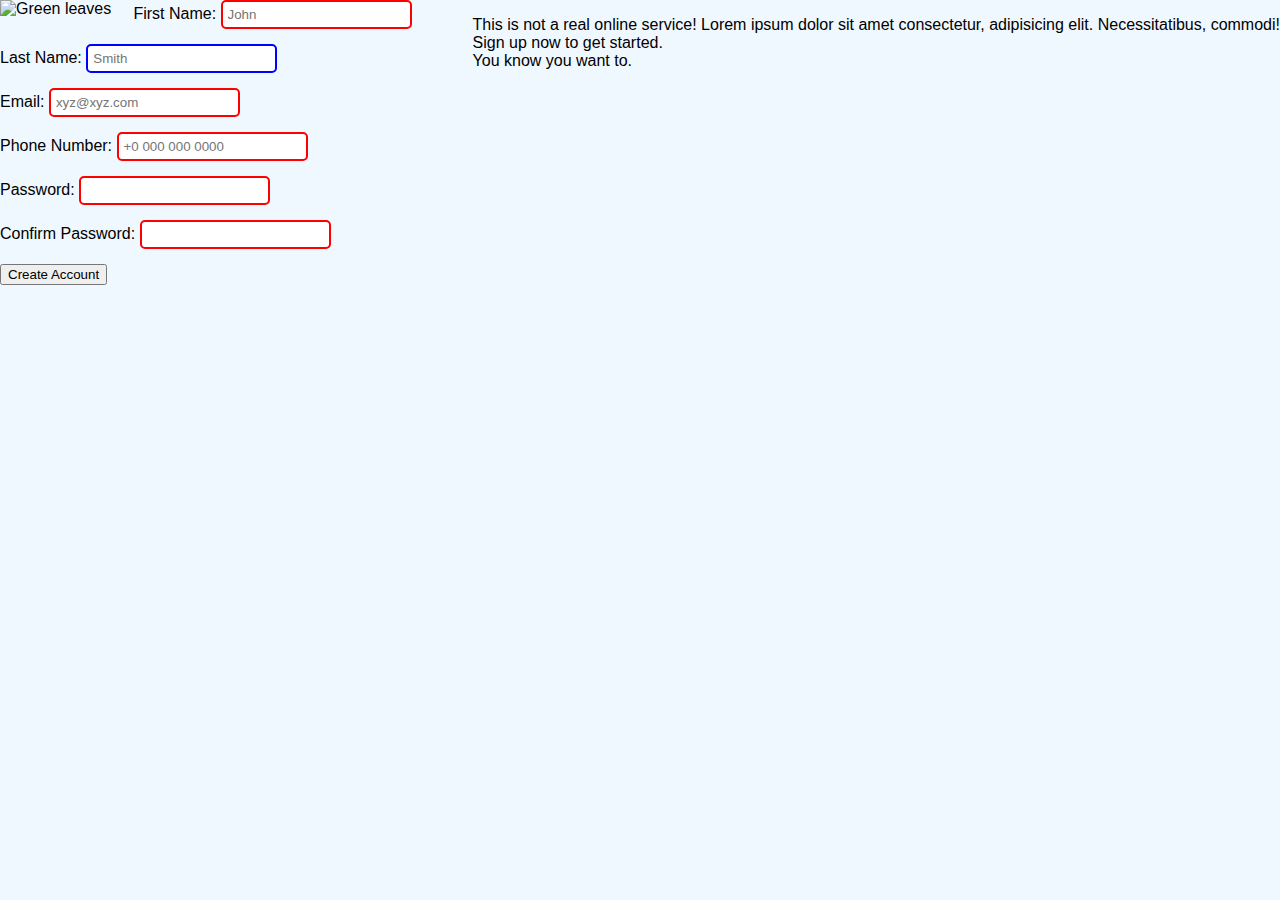
==== Form/index.html @ 7e0efbc2 "made a form page using html and CSS" ====
<!DOCTYPE html>
<html lang="en">
<head>
    <meta charset="UTF-8">
    <meta http-equiv="X-UA-Compatible" content="IE=edge">
    <meta name="viewport" content="width=device-width, initial-scale=1.0">
    <title>Document</title>
    <link rel="stylesheet" href="style.css">
    <link href="https://fonts.googleapis.com/css2?family=Poppins:wght@200;300;400;500;600;700&display=swap" rel="stylesheet">
</head>

<body>
    <div class="flex-container">
        
        <div class="top">
            <p>This is not a real online service! Lorem ipsum dolor sit amet consectetur, adipisicing elit. Necessitatibus, commodi! <br>  Sign up now to get started. <br>
                You know you want to.</p>
        </div>
        
        <div class="backgroundIMG">
            <img src="https://images.unsplash.com/photo-1585202900225-6d3ac20a6962?ixlib=rb-1.2.1&ixid=MnwxMjA3fDB8MHxwaG90by1wYWdlfHx8fGVufDB8fHx8&auto=format&fit=crop&w=687&q=80" alt="Green leaves">
            <div class="logo">
                <img src="https://cdn.statically.io/gh/TheOdinProject/curriculum/5f37d43908ef92499e95a9b90fc3cc291a95014c/html_css/project-sign-up-form/odin-lined.png" alt="odin project logo">
            </div>
        </div>
        
        <div class="right">
            <form action ="#" method="post">
            
            <div>
                <label for="first_name">First Name: </label>
                <input type="text" id="first_name" name="first_name" placeholder="John" required> 
            </div>
        
            <div>
                <label for="last_name">Last Name: </label>
                <input type="text" id="last_name" name="last_name" placeholder="Smith"> 
            </div>

            <div>
                <label for="email">Email: </label>
                <input type="text" id="email" name="email" placeholder="xyz@xyz.com" required> 
            </div>
        
            <div>
                <label for="phone_number">Phone Number: </label>
                <input type="tel" id="phone_number" name="phone_number" minlength="9" placeholder="+0 000 000 0000" pattern="^(\+\d{1,2}\s)?\(?\d{3}\)?[\s.-]\d{3}[\s.-]\d{4}$" required> 
            </div>

        
            <div>
                <label for="password"> Password: </label>
                <input type="password" id="password" name="password" required > 
            </div>
        
            <div>
                <label for="confirm_password"> Confirm Password: </label>
                <input type="password" id="confirm_password" name="confirm_password" required> 
            </div>
        
            <button type="submit">Create Account</button>
            </form>
        </div>
    </div>
</body>
</html>
---- Form/style.css ----
:root {
    --left-space: 48px;
  }
  body {
    margin: 0;
    padding: 0;
    font-family: sans-serif;
    background-color:aliceblue;
  }

  div.backgroundIMG {
    float: left;
    background-repeat: repeat-y;
    position: relative;
    
  }

  .logo  {
    background: rgba(61, 188, 226, 0.575);
    position:relative;
    top: -900px;  
    left: 125px; 
    max-width: fit-content; 

  }

  p {
    float: right;
    display: block;
  }

  form {
    
  }

 
input {
    border: 2px solid #000;
    margin-bottom: 15px;
    padding: 5px;
    border-radius: 5px;
  }
  
  input:invalid {
    border-color: red;
  }
  
  input:valid {
    border-color: blue;
  }
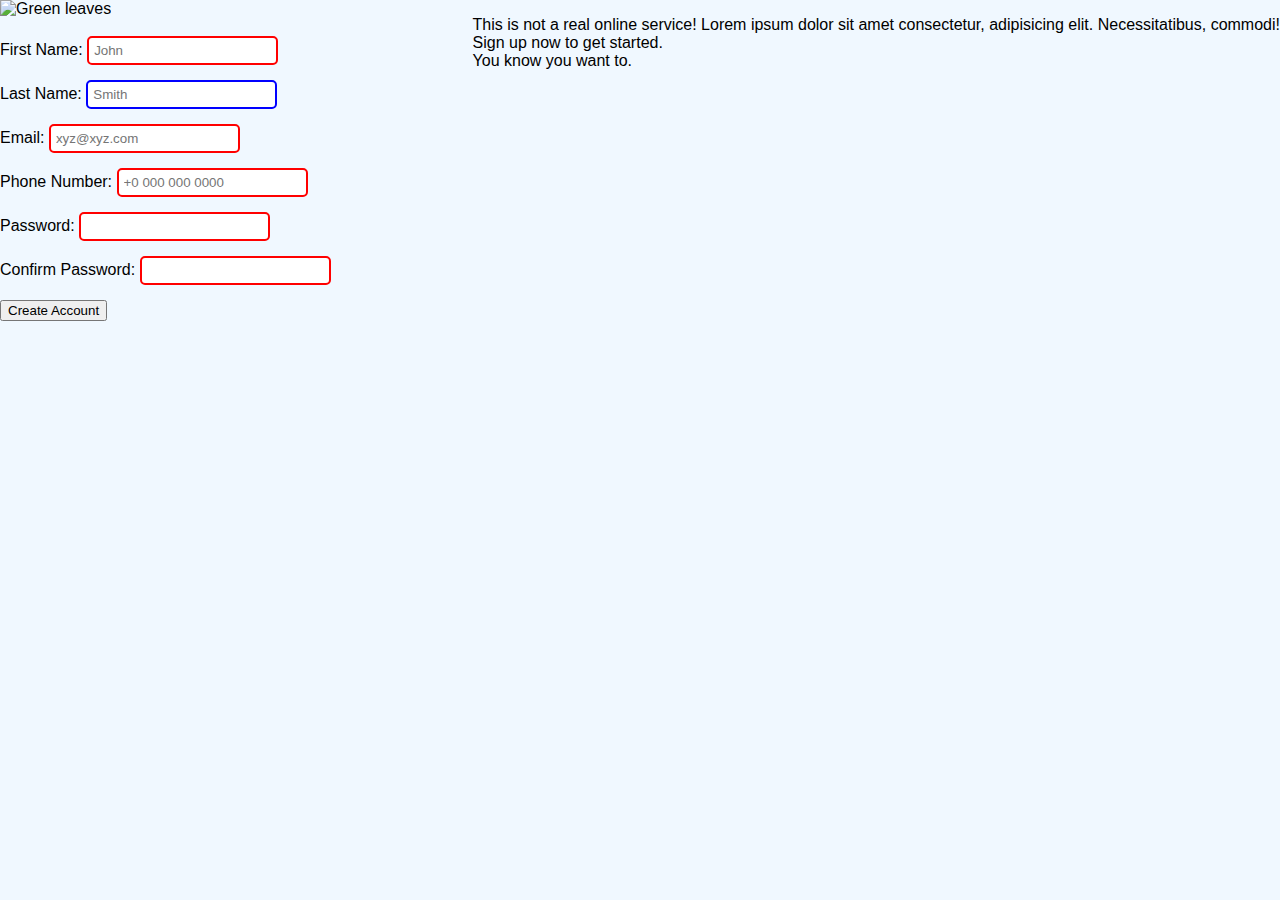
==== commit 7a3fde72: "added div tags making containers and adding a better flow for the html skeleton neeed to implement t" ====
--- a/Form/index.html
+++ b/Form/index.html
@@ -10,50 +10,55 @@
 </head>
 
 <body>
-    <div class="flex-container">
         
-        <div class="top">
+    <div class ="Topcontainer">
+        <div class="topParagraph">
             <p>This is not a real online service! Lorem ipsum dolor sit amet consectetur, adipisicing elit. Necessitatibus, commodi! <br>  Sign up now to get started. <br>
                 You know you want to.</p>
         </div>
-        
+    </div>
+
+    <div class="backgroundContainer">
         <div class="backgroundIMG">
             <img src="https://images.unsplash.com/photo-1585202900225-6d3ac20a6962?ixlib=rb-1.2.1&ixid=MnwxMjA3fDB8MHxwaG90by1wYWdlfHx8fGVufDB8fHx8&auto=format&fit=crop&w=687&q=80" alt="Green leaves">
-            <div class="logo">
-                <img src="https://cdn.statically.io/gh/TheOdinProject/curriculum/5f37d43908ef92499e95a9b90fc3cc291a95014c/html_css/project-sign-up-form/odin-lined.png" alt="odin project logo">
-            </div>
         </div>
         
-        <div class="right">
+        <div class="logo">
+            <img src="https://cdn.statically.io/gh/TheOdinProject/curriculum/5f37d43908ef92499e95a9b90fc3cc291a95014c/html_css/project-sign-up-form/odin-lined.png" alt="odin project logo">
+        </div>
+
+    </div>
+        
+        <div class="formContainer">
             <form action ="#" method="post">
             
-            <div>
+            <div class="right">
                 <label for="first_name">First Name: </label>
                 <input type="text" id="first_name" name="first_name" placeholder="John" required> 
             </div>
         
-            <div>
+            <div class="left">
                 <label for="last_name">Last Name: </label>
                 <input type="text" id="last_name" name="last_name" placeholder="Smith"> 
-            </div>
+            </div >
 
-            <div>
+            <div class="right">
                 <label for="email">Email: </label>
                 <input type="text" id="email" name="email" placeholder="xyz@xyz.com" required> 
             </div>
         
-            <div>
+            <div class="left">
                 <label for="phone_number">Phone Number: </label>
                 <input type="tel" id="phone_number" name="phone_number" minlength="9" placeholder="+0 000 000 0000" pattern="^(\+\d{1,2}\s)?\(?\d{3}\)?[\s.-]\d{3}[\s.-]\d{4}$" required> 
             </div>
 
         
-            <div>
+            <div class="right">
                 <label for="password"> Password: </label>
                 <input type="password" id="password" name="password" required > 
             </div>
         
-            <div>
+            <div class="left"> 
                 <label for="confirm_password"> Confirm Password: </label>
                 <input type="password" id="confirm_password" name="confirm_password" required> 
             </div>
@@ -61,6 +66,6 @@
             <button type="submit">Create Account</button>
             </form>
         </div>
-    </div>
+   
 </body>
 </html>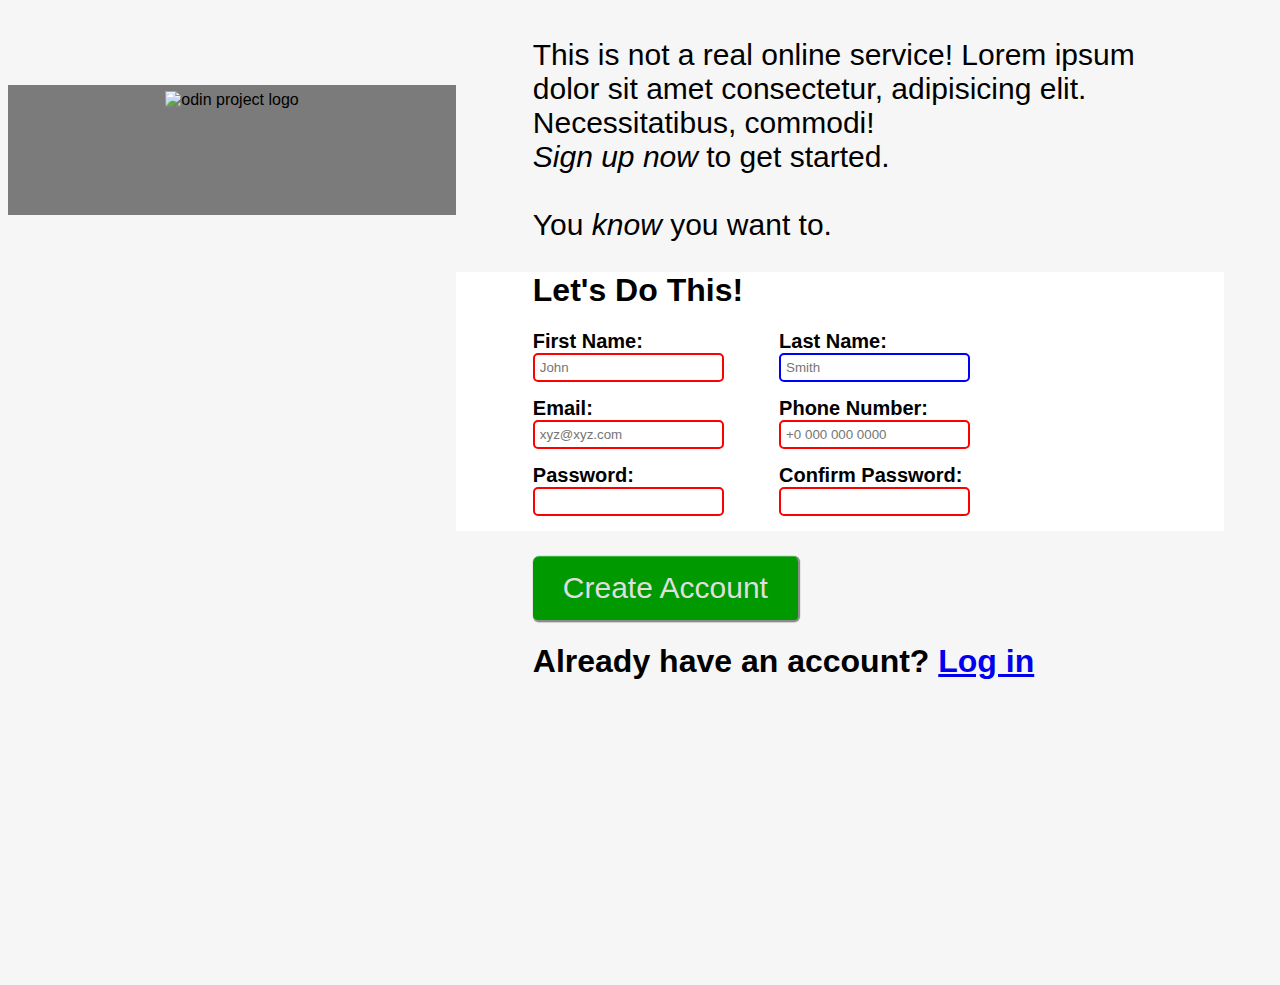
==== commit 5eba8009: "copleted sign up form. Tried to recreate the reference image 1 where there is a backgorund image log" ====
--- a/Form/index.html
+++ b/Form/index.html
@@ -10,62 +10,63 @@
 </head>
 
 <body>
-        
-    <div class ="Topcontainer">
-        <div class="topParagraph">
-            <p>This is not a real online service! Lorem ipsum dolor sit amet consectetur, adipisicing elit. Necessitatibus, commodi! <br>  Sign up now to get started. <br>
-                You know you want to.</p>
-        </div>
-    </div>
+    <div class="backgroundContainer">
+            <div class="logo">
+                <img class= "odin" src="https://cdn.statically.io/gh/TheOdinProject/curriculum/5f37d43908ef92499e95a9b90fc3cc291a95014c/html_css/project-sign-up-form/odin-lined.png" alt="odin project logo">
+            </div>
+     </div>    
 
-    <div class="backgroundContainer">
-        <div class="backgroundIMG">
-            <img src="https://images.unsplash.com/photo-1585202900225-6d3ac20a6962?ixlib=rb-1.2.1&ixid=MnwxMjA3fDB8MHxwaG90by1wYWdlfHx8fGVufDB8fHx8&auto=format&fit=crop&w=687&q=80" alt="Green leaves">
-        </div>
-        
-        <div class="logo">
-            <img src="https://cdn.statically.io/gh/TheOdinProject/curriculum/5f37d43908ef92499e95a9b90fc3cc291a95014c/html_css/project-sign-up-form/odin-lined.png" alt="odin project logo">
-        </div>
+        <div class="formContainer">
+                <div class="formParagraph">
+                    <p>This is not a real online service! Lorem ipsum dolor sit amet consectetur, adipisicing elit. Necessitatibus, commodi! <br> <em>Sign up now</em> to get started. <br> <br>
+                        You <i>know</i> you want to.</p>
+                </div>
+            
+            <form action ="#" method="post">
+                <h1>Let's Do This!</h1>
+                <div class="inputs">
+                    
+                    <div class="first_name">
+                        <label for="first_name" class="form-label">First Name: </label>
+                        <input type="text" id="first_name" name="first_name" placeholder="John" required> 
+                    </div>
 
-    </div>
-        
-        <div class="formContainer">
-            <form action ="#" method="post">
-            
-            <div class="right">
-                <label for="first_name">First Name: </label>
-                <input type="text" id="first_name" name="first_name" placeholder="John" required> 
-            </div>
-        
-            <div class="left">
-                <label for="last_name">Last Name: </label>
-                <input type="text" id="last_name" name="last_name" placeholder="Smith"> 
-            </div >
+                    <div class="last_name">
+                        <label for="last_name" class="form-label">Last Name: </label>
+                        <input type="text" id="last_name" name="last_name" placeholder="Smith"> 
+                    </div >
+                </div>
 
-            <div class="right">
-                <label for="email">Email: </label>
-                <input type="text" id="email" name="email" placeholder="xyz@xyz.com" required> 
-            </div>
-        
-            <div class="left">
-                <label for="phone_number">Phone Number: </label>
-                <input type="tel" id="phone_number" name="phone_number" minlength="9" placeholder="+0 000 000 0000" pattern="^(\+\d{1,2}\s)?\(?\d{3}\)?[\s.-]\d{3}[\s.-]\d{4}$" required> 
+                <div class="inputs">
+                    <div class="email">
+                        <label for="email" class="form-label">Email: </label>                        
+                        <input type="text" id="email" name="email" placeholder="xyz@xyz.com" required> 
+                    </div>
+
+                    <div class="phone_number">                   
+                        <label for="phone_number" class="form-label">Phone Number: </label>                    
+                        <input type="tel" id="phone_number" name="phone_number" minlength="9" placeholder="+0 000 000 0000" pattern="^(\+\d{1,2}\s)?\(?\d{3}\)?[\s.-]\d{3}[\s.-]\d{4}$" required> 
+                    </div>
+                </div>
+
+                <div class="inputs">
+                    <div class="password">
+                        <label for="password" class="form-label"> Password: </label>
+                        <input type="password" id="password" name="password" required > 
+                      </div>
+                    
+                    <div class="confirm_password"> 
+                        <label for="confirm_password" class="form-label"> Confirm Password: </label>
+                        <input type="password" id="confirm_password" name="confirm_password" required> 
+                    </div>
+                </div>
+            </form>
+
+            <div class="form-end">
+                <button type="submit">Create Account</button>
+                <h1>Already have an account? <a href="#" class="login">Log in</a></h1>
             </div>
 
-        
-            <div class="right">
-                <label for="password"> Password: </label>
-                <input type="password" id="password" name="password" required > 
-            </div>
-        
-            <div class="left"> 
-                <label for="confirm_password"> Confirm Password: </label>
-                <input type="password" id="confirm_password" name="confirm_password" required> 
-            </div>
-        
-            <button type="submit">Create Account</button>
-            </form>
-        </div>
-   
+        </div> 
 </body>
 </html>--- a/Form/style.css
+++ b/Form/style.css
@@ -1,39 +1,95 @@
-:root {
-    --left-space: 48px;
-  }
-  body {
-    margin: 0;
-    padding: 0;
+body {
+    width: 100vw;
+    height: 100vh;
     font-family: sans-serif;
-    background-color:aliceblue;
+    display: flex;
+    overflow: hidden;
+    flex-direction: row;
+    background-color: rgba(0, 0, 0, 0.034);
   }
 
-  div.backgroundIMG {
-    float: left;
-    background-repeat: repeat-y;
-    position: relative;
-    
-  }
+p {
+  font-size: 30px;
 
-  .logo  {
-    background: rgba(61, 188, 226, 0.575);
-    position:relative;
-    top: -900px;  
-    left: 125px; 
-    max-width: fit-content; 
+}
 
-  }
+.backgroundContainer {
+  display: flex;
+  width: 35%;
+  height: 100%;
+  padding-top: 6%;
+  background: url(https://images.unsplash.com/photo-1585202900225-6d3ac20a6962?ixlib=rb-1.2.1&ixid=MnwxMjA3fDB8MHxwaG90by1wYWdlfHx8fGVufDB8fHx8&auto=format&fit=crop&w=687&q=80);
+  background-size:cover ;
+  background-position: center;
+  align-items: center;
+  justify-content: center;
+  flex-direction: column;
+  justify-content: space-between;
+}
 
-  p {
-    float: right;
-    display: block;
-  }
+.logo {  
+  width: 100%;
+  height: 130px;
+  background-color: rgba(0, 0, 0, 0.5);
+  display: flex;
+  justify-content: center;
+  align-items: center;
+  position: relative;
+}
 
-  form {
-    
-  }
+.odin {
+  height: 90%;
+}
 
- 
+form {
+  background-color: rgb(255, 255, 255);
+}
+
+.formContainer {
+  width: 60%;
+  margin-top: 5%;
+  padding: 0;
+  margin: 0;
+  overflow: auto;
+}
+
+
+.formContainer > * {
+  padding: 0% 10% 0% 10%;
+}
+
+.form-label {
+  font-weight: 900;
+  font-size: 20px;
+  display: block;
+  transition: all 0.5s;
+}
+
+
+.inputs {
+  display: flex;
+  width: 90%;
+
+}
+.inputs > :last-child {
+  padding-left: 10%;
+}
+
+.form-end button {  
+  margin-top: 04%;
+  padding: 15px 30px;
+  border-radius: 6px;
+  border: none;
+  font-size: 30px;
+  background: #009900;
+  box-shadow: 0px 0.5px 1px rgba(0, 0, 0, 0.1),
+    inset 0px 0.5px 0.5px rgba(255, 255, 255, 0.5),
+    0px 0px 0px 0.5px rgba(0, 0, 0, 0.12);
+  color: #dfdedf;
+  border-bottom: 2px solid rgb(139, 139, 139);
+  border-right: 2px solid rgb(139, 139, 139);
+}
+
 input {
     border: 2px solid #000;
     margin-bottom: 15px;
